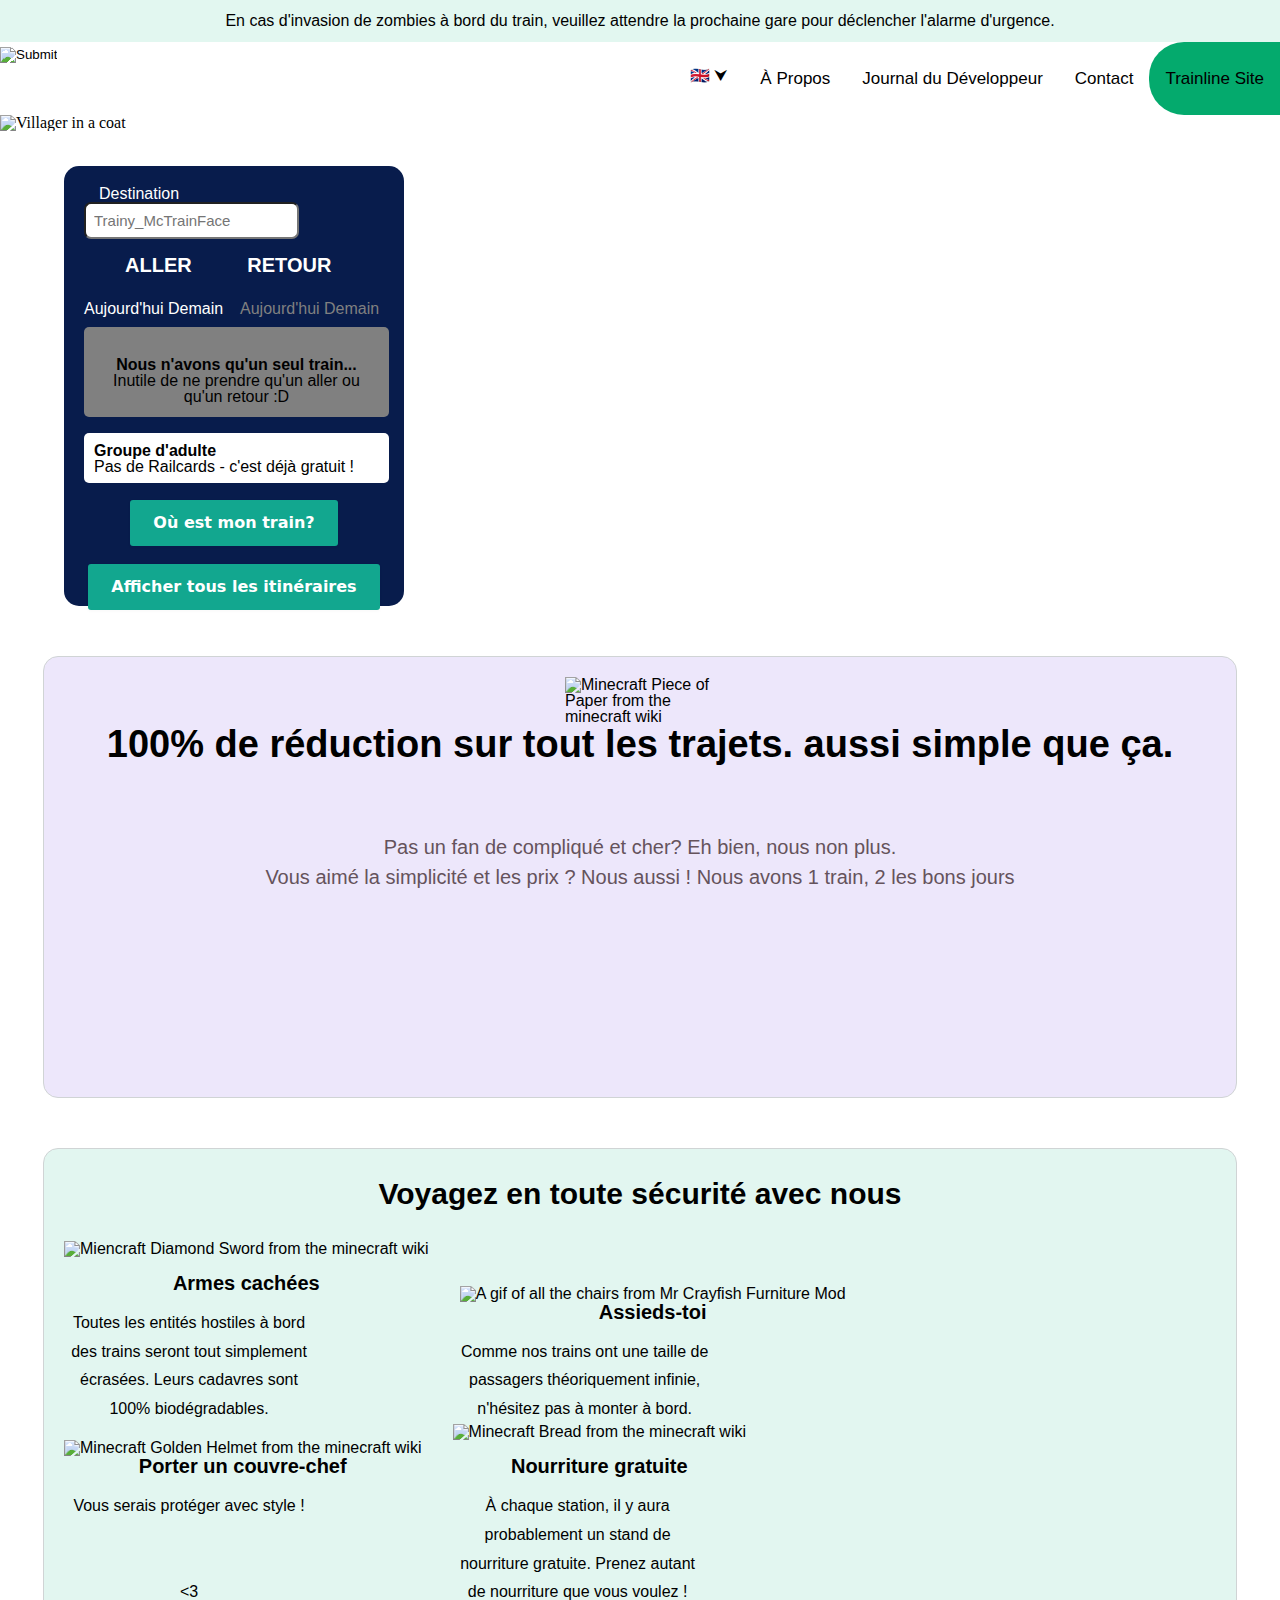
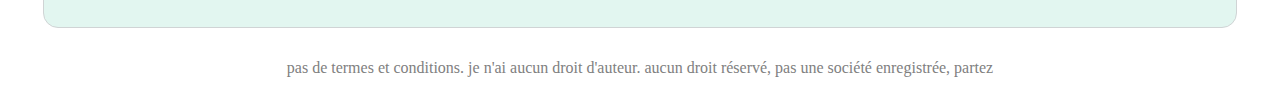
==== index-fr.html @ 472f513c "Initial commit" ====
<!DOCTYPE html>
<html xmlns="http://www.w3.org/1999/html" xmlns="http://www.w3.org/1999/html" xmlns="http://www.w3.org/1999/html">

<head>
  <link rel="stylesheet" href="css/style.css">
</head>

<div class="header">
  <div class="headerContent">
    En cas d'invasion de zombies à bord du train, veuillez attendre la prochaine gare pour déclencher l'alarme d'urgence.
  </div>
</div>

<div class="topnav">
  <input type="image" src="https://i.imgur.com/a4v4qNN.png"
         style="width: auto; height: 60px; padding-top:5px;
                image-rendering: auto;
                image-rendering: crisp-edges;
                image-rendering: pixelated;"/>
  <a class="active" href="#home">Trainline Site</a>
  <a href="#contact">Contact</a>
  <a href="#news">Journal du Développeur</a>
  <a href="#about">À Propos</a>
  <div class="dropdown">
    <button class="dropbtn">🇬🇧 &#11167
      <i class="fa fa-caret-down"></i>
    </button>
    <div class="dropdown-content">
      <a href="#">🇫🇷</a>
      <a href="#">🇩🇪</a>
      <a href="#">🇺🇦</a>
    </div>
  </div>

</div>
<body>
<!-- Image of Villager -->
<div style="height: 550px; width:100%; overflow: hidden; position: absolute; z-index: -1;">
  <img style="top: -10%; width:100%; z-index: -1; height:500px; min-width:1410px; overflow:hidden "
       src="https://i.imgur.com/vkfbOXQ.jpeg"
       alt="Villager in a coat">
</div>

<!-- Form -->
<div class="form" style="width: 300px; height: 400px;">

  <!-- Train finder -->
  <form action="file:///C:/Users/adam/Downloads/download_1/index.html"
        style="  display: inline-block; vertical-align: middle;
        font-family: 'Trebuchet MS', sans-serif;
        width:100%">

    <label for="train_name" style="margin-left: 5%; color: white; width:5%"> Destination </label>
    <input type="text"
           name="train_name"
           id="train_name" required
           placeholder="Trainy_McTrainFace"
           style="width:65%; font-size:15px; padding:8px; border-radius:7px">

    <br><br>

    <label for="input_output_description" style="margin-left: 10%; color: white; width:5%;
      font-weight:bold; font-size:20px"> &nbsp&nbspALLER&nbsp&nbsp&nbsp&nbsp&nbsp&nbsp&nbsp&nbsp&nbsp&nbspRETOUR</label>
    <br><br>

    <div style="display: inline-block; vertical-align: top; width:100%; margin:10px 0;">
      <p style="color:white; font-family: 'Trebuchet MS', sans-serif; ">
        Aujourd'hui&nbspDemain&nbsp
        &nbsp
        <span style="color:gray">
            Aujourd'hui&nbspDemain
          </span>
      </p>
    </div>


    <div style="width:95%; height: 30px; background-color: gray;
        font-family: 'Trebuchet MS', sans-serif;
        border-radius: 5px;
        text-align: center;
        padding:10px;
        padding-top:30px;
        padding-bottom:30px"
         id="input_output_description">
      <p style="font-weight: bold;">Nous n'avons qu'un seul train...</p>
      <p> Inutile de ne prendre qu'un aller ou qu'un retour :D</p>
    </div>


    <br>

    <div style="width:95%; height: 30px; background-color: white;
        font-family: 'Trebuchet MS', sans-serif;

        border-radius: 5px;
        text-align: left;
        padding:10px">
      <p style="font-weight: bold;">Groupe d'adulte</p>
      <p> Pas de Railcards - c'est déjà gratuit !</p>
    </div>

    <br>


    <input type="submit"
           class="button-5"
           role="button"
           value="Où est mon train?"
           style="display: block; margin-left: auto; margin-right: auto;">

  </form>

  <br><br>

  <!-- All Trains -->
  <form action="file:///C:/Users/adam/Downloads/download_1/index.html">
    <input type="submit" class="button-5" role="button" value="Afficher tous les itinéraires"
           style="display: block; margin-left: auto; margin-right: auto;">
    </input>
  </form>
</div>

<!-- Railcard -->
<div class="centerCards">
  <div class="extraCards" style="width:90%; height:400px; background: #ede7fb; border: 1px solid #d0d4d5">
    <img class="centerInCard"
         src="https://static.wikia.nocookie.net/minecraft_gamepedia/images/f/f2/Paper_JE2_BE2.png"
         alt="Minecraft Piece of Paper from the minecraft wiki"
         style="width:150px">
    <h1
            class="centerInCard"
            style="font-size: 38px;  font-weight:bold;">
      100% de réduction sur tout les trajets. aussi simple que ça. </h1>
    <br><br><br><br>
    <p class="centerInCard"
       style="font-size: 20px; margin-top:10px; color:#65535c;">
      Pas un fan de compliqué et cher? Eh bien, nous non plus.
    </p>

    <p class="centerInCard"
       style="font-size: 20px; margin-top:10px; color:#65535c;">
      Vous aimé la simplicité et les prix ? Nous aussi ! Nous avons 1 train, 2 les bons jours
    </p>
  </div>
</div>

<div class="centerCards">
  <div class="extraCards" style="width:90%; height:400px; background: #e2f6f0; border: 1px solid #d0d4d5">
    <h1
            class="centerInCard"
            style="font-size: 30px; margin-top:10px; font-weight:bold;">
      Voyagez en toute sécurité avec nous
    </h1>

    <br><br>

    <b class="centerInCard">

      <div style="display: inline-block; text-align:center; ">
        <img
                src="https://static.wikia.nocookie.net/minecraft_gamepedia/images/4/44/Diamond_Sword_JE3_BE3.png"
                alt="Miencraft Diamond Sword from the minecraft wiki"
                style="width:130px;">
        <br><br>

        <h2 style="font-weight:bold; font-size: 20px;"> Armes cachées</h2>
        <br>
        <p style="text-overflow: ellipsis;
  max-width: 250px; line-height: 180%;"> Toutes les entités hostiles à bord des trains seront tout simplement écrasées. Leurs cadavres sont 100% biodégradables.</p>

      </div>

      &nbsp&nbsp&nbsp&nbsp&nbsp

      <div style="display: inline-block; text-align:center;">

        <img
                src="https://i.imgur.com/d0Gk30j.gif"
                alt="A gif of all the chairs from Mr Crayfish Furniture Mod"
                style="width:150px">

        <h2 style="font-weight:bold; font-size: 20px;"> Assieds-toi</h2>

        <br>

        <p style="text-overflow: ellipsis;
  max-width: 250px; line-height: 180%;">
          Comme nos trains ont une taille de passagers théoriquement infinie, n'hésitez pas à monter à bord.
        </p>

      </div>

      &nbsp&nbsp&nbsp&nbsp&nbsp

      <div style="display: inline-block; text-align:center; ">

        <img
                src="https://static.wikia.nocookie.net/minecraft_gamepedia/images/7/7a/Golden_Helmet_JE2_BE2.png"
                alt="Minecraft Golden Helmet from the minecraft wiki"
                style="width:130px">

        <h2 style="font-weight:bold; font-size: 20px;"> Porter un couvre-chef</h2>

        <br>

        <p style="text-overflow: ellipsis;
  max-width: 250px; line-height: 180%;">

          Vous serais protéger avec style !
          <br>
          <br>
          <br>
          <3

        </p>

      </div>

      &nbsp&nbsp&nbsp&nbsp&nbsp

      <div style="display: inline-block; text-align:center; ">

        <img
                src="https://static.wikia.nocookie.net/minecraft_gamepedia/images/4/44/Bread_JE3_BE3.png"
                alt="Minecraft Bread from the minecraft wiki"
                style="width:130px;">
        <br>
        <br>
        <h2 style="font-weight:bold; font-size: 20px;"> Nourriture gratuite</h2>

        <br>

        <p style="text-overflow: ellipsis;
  max-width: 250px; line-height: 180%;">

          À chaque station, il y aura probablement un stand de nourriture gratuite. Prenez autant de nourriture que vous voulez !

        </p>

      </div>

    </b>

  </div>
</div>

<br><br>
<div style="text-align:center; color:grey ">
  <p> pas de termes et conditions. je n'ai aucun droit d'auteur. aucun droit réservé, pas une société enregistrée, partez</p>
</div>
<br><br>



<!-- End your code here -->
<script type="text/javascript" src="js/script.js"></script>
</body>
</html>
---- css/style.css ----
/* Headers */
.header{
    width:100%; 
    background: #e2f7f0;
}
.headerContent{
    margin: 0 auto; width: 960px; font-size: 100%; padding: 1%; text-align: center; font-family: Arial, "Helvetica Neue", Helvetica, sans-serif;
}


/* Top navigation*/
.topnav {
  background-color: white;
  overflow: hidden;
}

.topnav a {
  float: right;
  color: black;
  text-align: center;
  padding: 28px 16px;
  text-decoration: none;
  font-size: 17px;
  font-family: Arial, "Helvetica Neue", Helvetica, sans-serif;
}

.topnav a:hover {
  background-color: #ddd;
  color: black;
}

.topnav a.active {
  background-color: #04AA6D;
  border-radius: 35px 0px 0px 35px;
  color: black;
}

/* Dropdown */
.dropdown {
  float: right;
  overflow: hidden;
}

/* Dropdown button */
.dropdown .dropbtn {
  font-size: 16px;
  border: none;
  outline: none;
  color: black;
  padding: 24px 16px;
  background-color: inherit;
  font-family: inherit; /* Important for vertical align on mobile phones */
  margin: 0; /* Important for vertical align on mobile phones */
}

/* Add a red background color to navbar links on hover */
.navbar a:hover, .dropdown:hover .dropbtn {
  background-color: red;
}

/* Dropdown content (hidden by default) */
.dropdown-content {
  display: none;
  position: absolute;
  background-color: #f9f9f9;
  min-width: fit-content;
  box-shadow: 0px 8px 16px 0px rgba(0,0,0,0.2);
  z-index: 1;
}

/* Links inside the dropdown */
.dropdown-content a {
  float: none;
  color: black;
  padding: 24px 16px;
  text-decoration: none;
  display: block;
  text-align: left;
}

/* Add a grey background color to dropdown links on hover */
.dropdown-content a:hover {
  background-color: #ddd;
}

/* Show the dropdown menu on hover */
.dropdown:hover .dropdown-content {
  display: block;
}

.form {
  margin-top: 4%;
  margin-left: 5%;
  border-radius: 15px;
  background: #081c4c;
  padding: 20px;
  z-index: 0;
}

.centerCards {
  margin-top: 50px;
  width:100%

}

.centerInCard {
  display: table;
  margin: 0 auto;
  }

.extraCards {
  font-family: 'Trebuchet MS', sans-serif;
  display: table;
  margin: 0 auto;
  margin-top: 5px;
  border-radius: 15px;
  background: #808080;
  padding: 20px;
  z-index: 0;
}

/* CSS */
.button-5 {
  align-items: center;
  background-clip: padding-box;
  background-color: #12a78f;
  border: 1px solid transparent;
  border-radius: .25rem;
  box-shadow: rgba(0, 0, 0, 0.02) 0 1px 3px 0;
  box-sizing: border-box;
  color: #fff;
  cursor: pointer;
  display: inline-flex;
  font-family: system-ui,-apple-system,system-ui,"Helvetica Neue",Helvetica,Arial,sans-serif;
  font-size: 16px;
  font-weight: 600;
  justify-content: center;
  line-height: 1.25;
  margin: 0;
  min-height: 3rem;
  padding: calc(.875rem - 1px) calc(1.5rem - 1px);
  position: relative;
  text-decoration: none;
  transition: all 250ms;
  user-select: none;
  -webkit-user-select: none;
  touch-action: manipulation;
  vertical-align: baseline;
  width: auto;
}

.button-5:hover,
.button-5:focus {
  background-color: #086f5f;
  box-shadow: rgba(0, 0, 0, 0.1) 0 4px 12px;
}

.button-5:active {
  background-color: #E23636;
  box-shadow: rgba(0, 0, 0, .06) 0 2px 4px;
  transform: translateY(0);
}

/* http://meyerweb.com/eric/tools/css/reset/ 
   v2.0 | 20110126
   License: none (public domain)
*/

html, body, div, span, applet, object, iframe,
h1, h2, h3, h4, h5, h6, p, blockquote, pre,
a, abbr, acronym, address, big, cite, code,
del, dfn, em, img, ins, kbd, q, s, samp,
small, strike, strong, sub, sup, tt, var,
b, u, i, center,
dl, dt, dd, ol, ul, li,
fieldset, form, label, legend,
table, caption, tbody, tfoot, thead, tr, th, td,
article, aside, canvas, details, embed, 
figure, figcaption, footer, header, hgroup, 
menu, nav, output, ruby, section, summary,
time, mark, audio, video {
	margin: 0;
	padding: 0;
	border: 0;
	font-size: 100%;
	font: inherit;
	vertical-align: baseline;
}
/* HTML5 display-role reset for older browsers */
article, aside, details, figcaption, figure, 
footer, header, hgroup, menu, nav, section {
	display: block;
}
body {
	line-height: 1;
}
ol, ul {
	list-style: none;
}
blockquote, q {
	quotes: none;
}
blockquote:before, blockquote:after,
q:before, q:after {
	content: '';
	content: none;
}
table {
	border-collapse: collapse;
	border-spacing: 0;
}
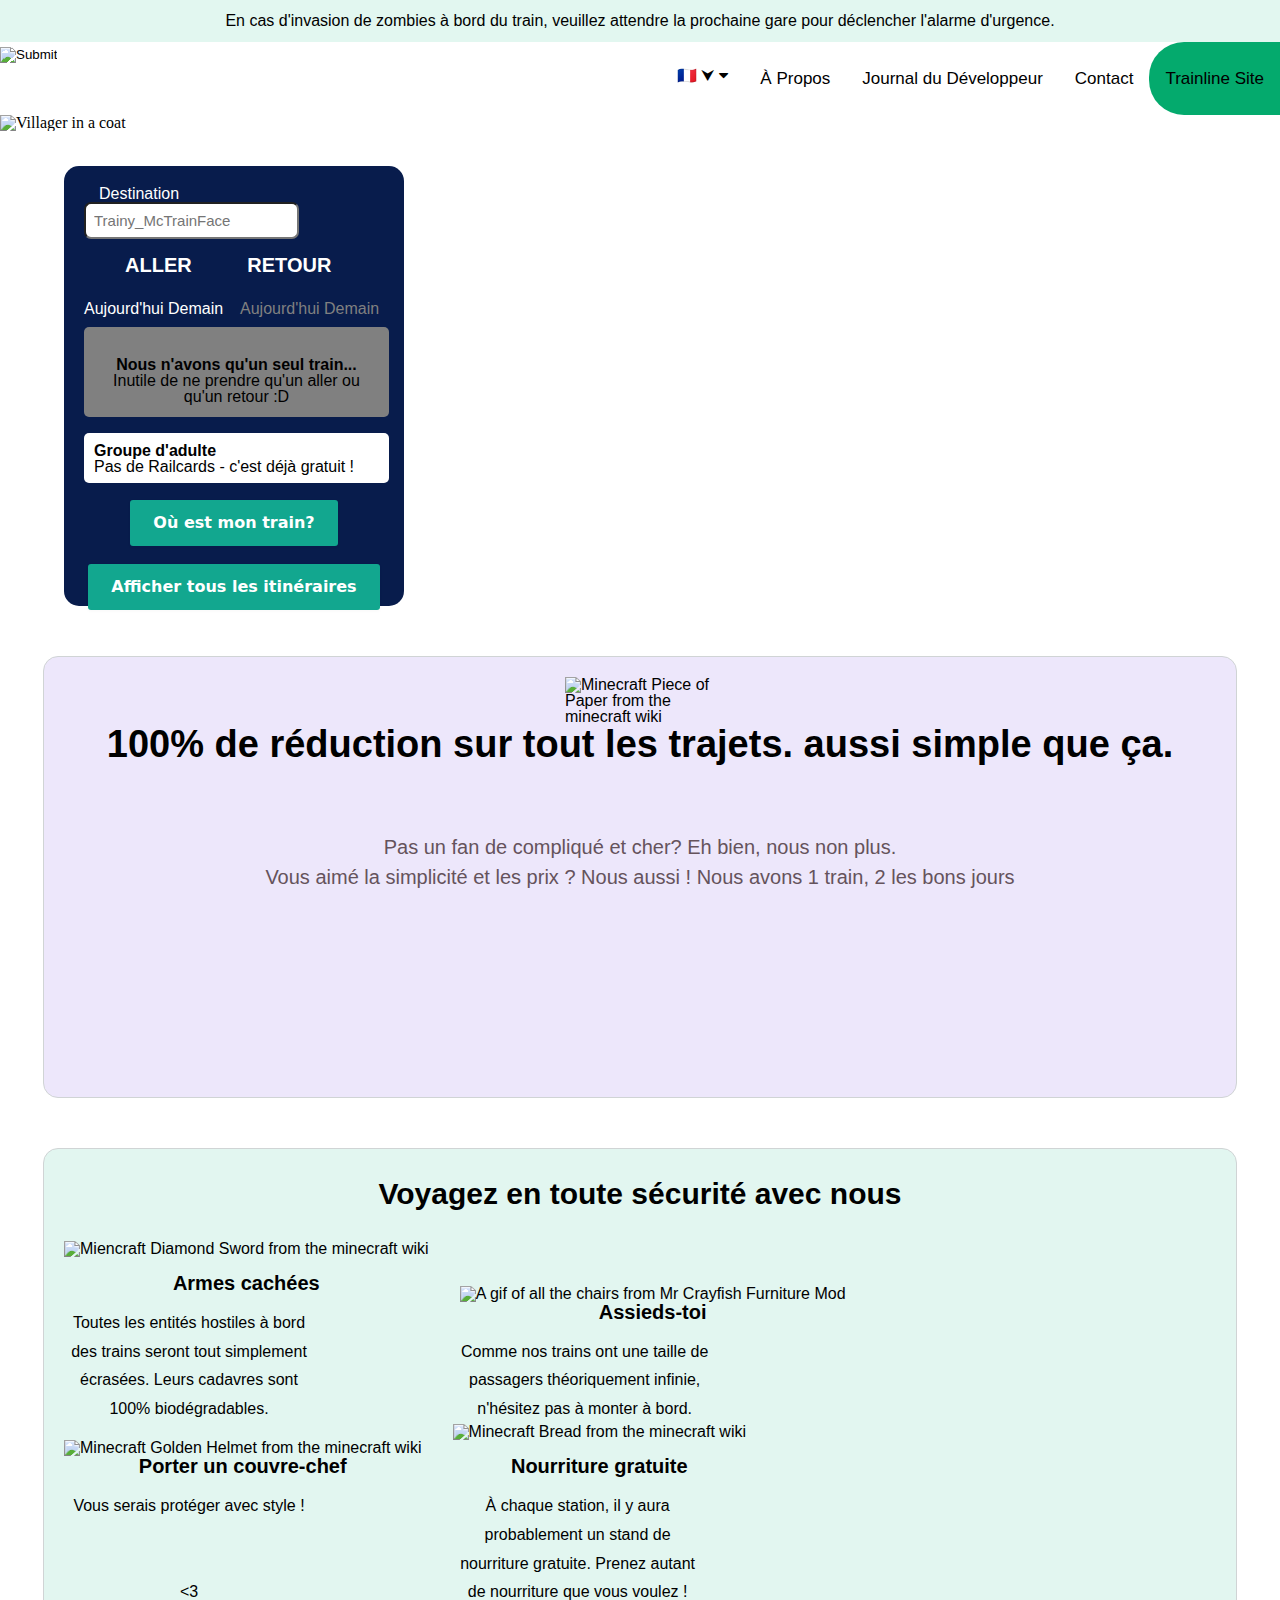
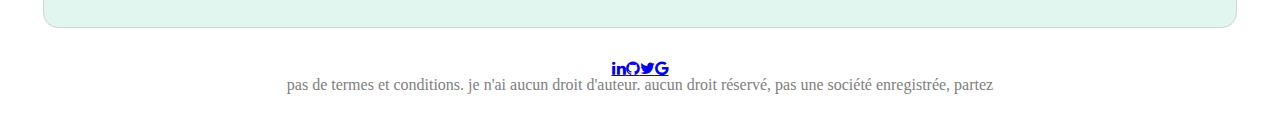
==== commit 16ec47ac: "add onclick for home button" ====
--- a/index-fr.html
+++ b/index-fr.html
@@ -3,6 +3,15 @@
 
 <head>
   <link rel="stylesheet" href="css/style.css">
+  <link rel="stylesheet" href="css/main-form.css">
+  <link rel="stylesheet" href="css/top-nav.css">
+  <link rel="stylesheet" href="css/card.css">
+
+  <link rel="stylesheet" href="css/social.css">
+  <link rel="stylesheet" href="https://cdnjs.cloudflare.com/ajax/libs/font-awesome/4.7.0/css/font-awesome.min.css">
+
+  <title>Trainblock</title>
+  <link rel="ICON" href="https://i.imgur.com/5rJTcje.png" />
 </head>
 
 <div class="header">
@@ -13,20 +22,21 @@
 
 <div class="topnav">
   <input type="image" src="https://i.imgur.com/a4v4qNN.png"
+         onclick='window.open("https://alexisbaker.uk/TrainBlock-Site/","_self");return false;'
          style="width: auto; height: 60px; padding-top:5px;
                 image-rendering: auto;
                 image-rendering: crisp-edges;
                 image-rendering: pixelated;"/>
   <a class="active" href="#home">Trainline Site</a>
-  <a href="#contact">Contact</a>
-  <a href="#news">Journal du Développeur</a>
-  <a href="#about">À Propos</a>
+  <a href="docs/contact.html">Contact</a>
+  <a href="docs/devlog.html">Journal du Développeur</a>
+  <a href="docs/about.html">À Propos</a>
   <div class="dropdown">
-    <button class="dropbtn">🇬🇧 &#11167
+    <button class="dropbtn">🇫🇷 &#11167
       <i class="fa fa-caret-down"></i>
     </button>
     <div class="dropdown-content">
-      <a href="#">🇫🇷</a>
+      <a href="index.html">🇬🇧</a>
       <a href="#">🇩🇪</a>
       <a href="#">🇺🇦</a>
     </div>
@@ -245,6 +255,15 @@
 </div>
 
 <br><br>
+<div style="width:100%">
+  <div style="display: table;
+  margin: 0 auto;">
+    <a href="https://www.linkedin.com/in/alexis-baker-10624719a/" class="fa fa-linkedin"></a>
+    <a href="https://github.com/etelan" class="fa fa-github"></a>
+    <a href="https://twitter.com/AlexisGameJams" class="fa fa-twitter"></a>
+    <a href="mailto:trainblock@alexisbaker.uk" class="fa fa-google"></a>
+  </div>
+</div>
 <div style="text-align:center; color:grey ">
   <p> pas de termes et conditions. je n'ai aucun droit d'auteur. aucun droit réservé, pas une société enregistrée, partez</p>
 </div>
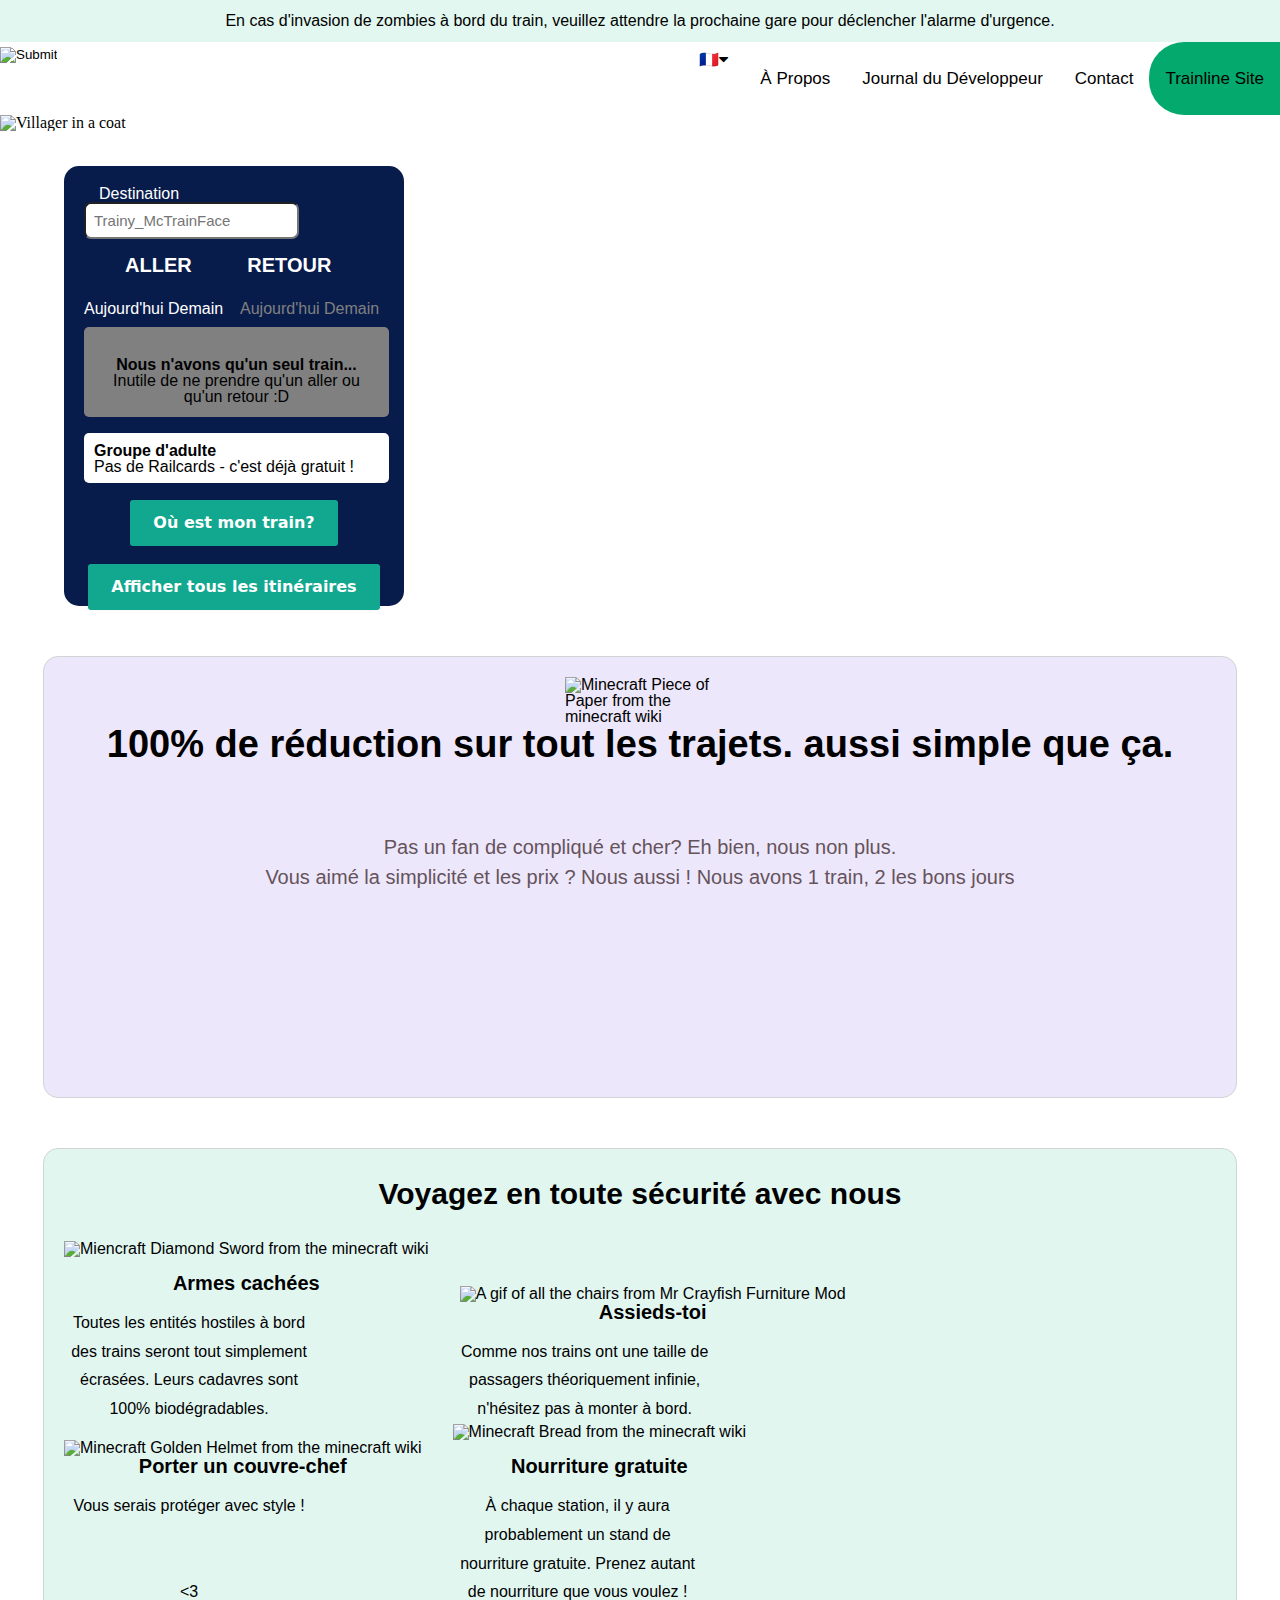
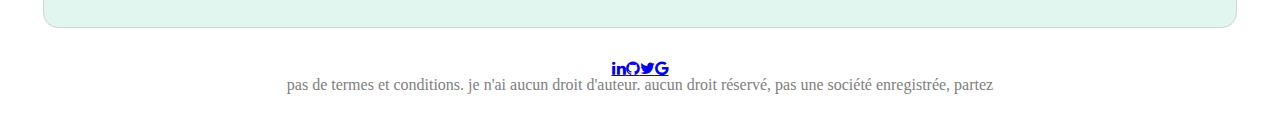
==== commit 8e18deb2: "nav fix" ====
--- a/index-fr.html
+++ b/index-fr.html
@@ -32,8 +32,7 @@
   <a href="docs/devlog.html">Journal du Développeur</a>
   <a href="docs/about.html">À Propos</a>
   <div class="dropdown">
-    <button class="dropbtn">🇫🇷 &#11167
-      <i class="fa fa-caret-down"></i>
+    <button class="dropbtn">🇫🇷<i class="fa fa-caret-down"></i>
     </button>
     <div class="dropdown-content">
       <a href="index.html">🇬🇧</a>
--- a/css/top-nav.css
+++ b/css/top-nav.css
@@ -0,0 +1,80 @@
+
+/* Top navigation*/
+.topnav {
+  background-color: white;
+  overflow: hidden;
+}
+
+.topnav a {
+  float: right;
+  color: black;
+  text-align: center;
+  padding: 28px 16px;
+  text-decoration: none;
+  font-size: 17px;
+  font-family: Arial, "Helvetica Neue", Helvetica, sans-serif;
+}
+
+.topnav a:hover {
+  background-color: #ddd;
+  color: black;
+}
+
+.topnav a.active {
+  background-color: #04AA6D;
+  border-radius: 35px 0px 0px 35px;
+  color: black;
+}
+
+/* Dropdown */
+.dropdown {
+  float: right;
+  overflow: hidden;
+}
+
+/* Dropdown button */
+.dropdown .dropbtn {
+  font-size: 16px;
+  border: none;
+  outline: none;
+  color: black;
+  padding: 8px 16px;
+  background-color: inherit;
+  font-family: inherit; /* Important for vertical align on mobile phones */
+  margin: 0; /* Important for vertical align on mobile phones */
+}
+
+/* Add a red background color to navbar links on hover */
+.navbar a:hover, .dropdown:hover .dropbtn {
+  background-color: red;
+}
+
+/* Dropdown content (hidden by default) */
+.dropdown-content {
+  display: none;
+  position: absolute;
+  background-color: #f9f9f9;
+  min-width: fit-content;
+  box-shadow: 0px 8px 16px 0px rgba(0,0,0,0.2);
+  z-index: 1;
+}
+
+/* Links inside the dropdown */
+.dropdown-content a {
+  float: none;
+  color: black;
+  padding: 24px 16px;
+  text-decoration: none;
+  display: block;
+  text-align: left;
+}
+
+/* Add a grey background color to dropdown links on hover */
+.dropdown-content a:hover {
+  background-color: #ddd;
+}
+
+/* Show the dropdown menu on hover */
+.dropdown:hover .dropdown-content {
+  display: block;
+}